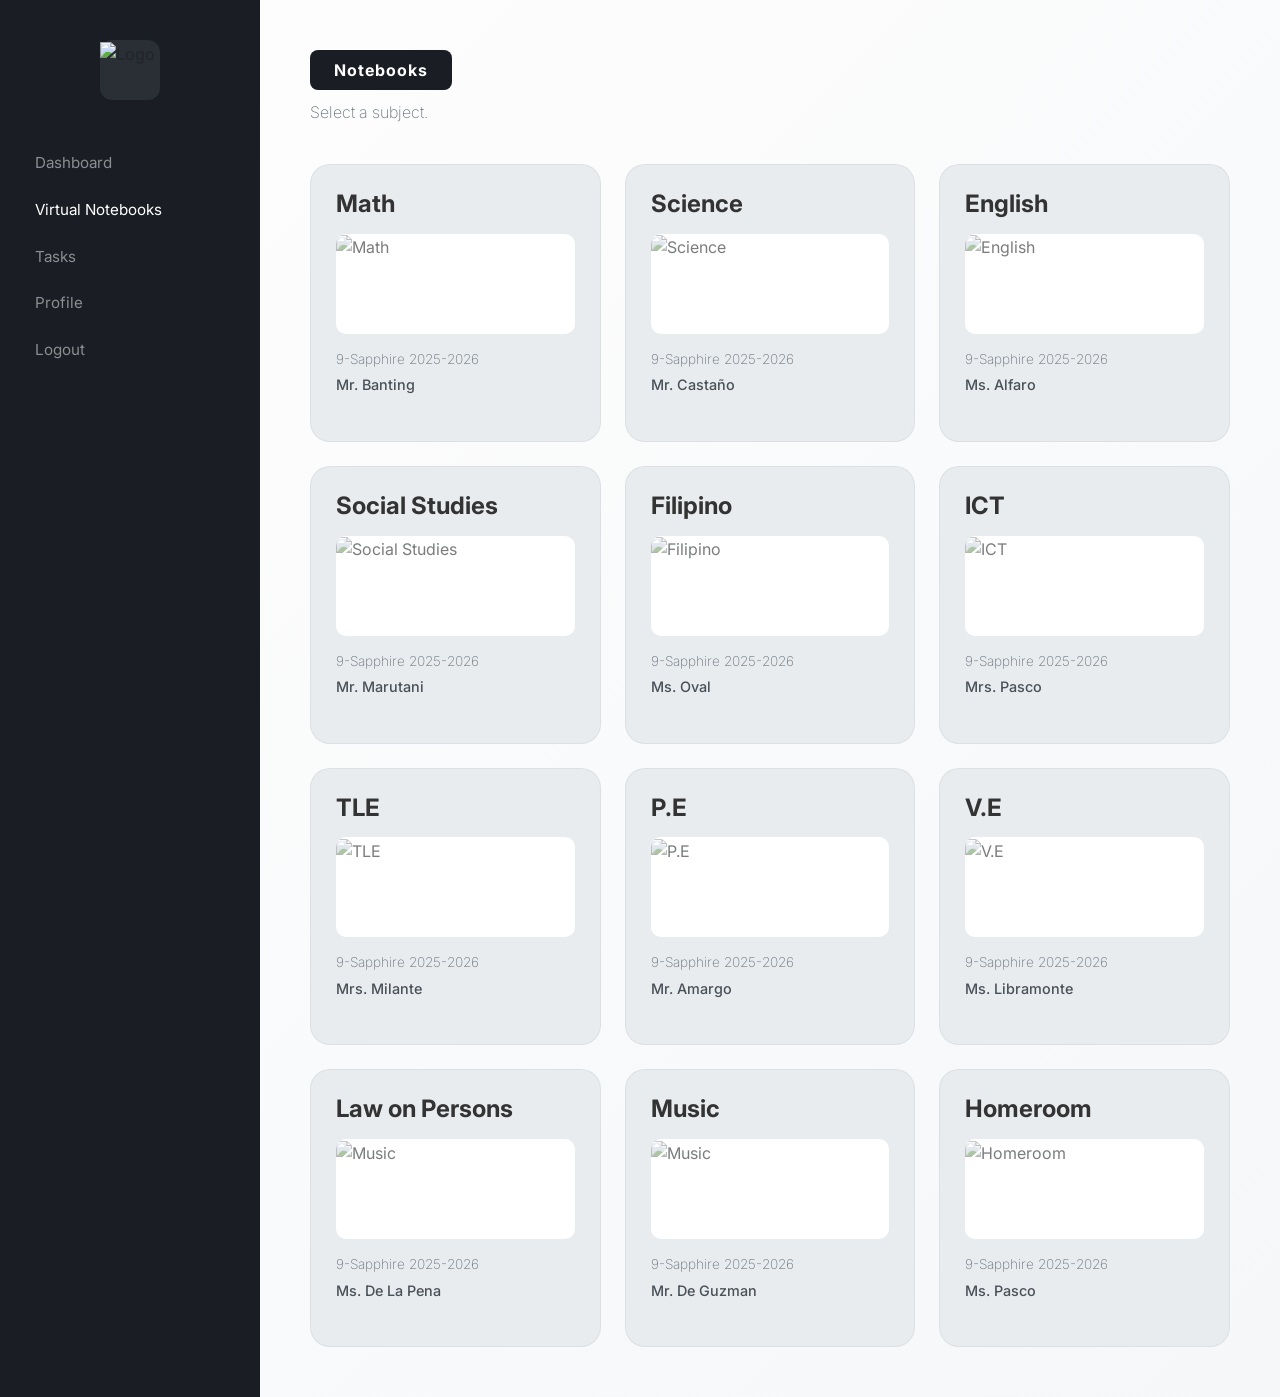
==== notebook.html @ a8806716 "Add files via upload" ====
<!DOCTYPE html>
<html lang="en">
<head>
    <meta charset="UTF-8">
    <meta name="viewport" content="width=device-width, initial-scale=1.0">
    <title>Q4-Skillstest</title>

    <link href="https://cdn.jsdelivr.net/npm/bootstrap@5.3.8/dist/css/bootstrap.min.css" rel="stylesheet" integrity="sha384-sRIl4kxILFvY47J16cr9ZwB07vP4J8+LH7qKQnuqkuIAvNWLzeN8tE5YBujZqJLB" crossorigin="anonymous">
    <script src="https://cdn.jsdelivr.net/npm/bootstrap@5.3.8/dist/js/bootstrap.bundle.min.js" integrity="sha384-HwwvtgBNo3bZJJLYd8oVXjrBZt8cqVSpeBNS5n7C8IVInixGAoxmnlMuBnhbgrkm" crossorigin="anonymous"></script>

    <link rel="preconnect" href="https://fonts.gstatic.com" crossorigin>
	<link href="https://fonts.googleapis.com/css2?family=Archivo+Black&display=swap" rel="stylesheet">

	<link rel="preconnect" href="https://fonts.googleapis.com">
	<link rel="preconnect" href="https://fonts.gstatic.com" crossorigin>
	<link href="https://fonts.googleapis.com/css2?family=Inter:ital,opsz,wght@0,14..32,100..900;1,14..32,100..900&display=swap" rel="stylesheet">

    <link rel="stylesheet" href="styles.css">
</head>
<body>

<div class="dashboard-wrapper">
    <nav class="sidebar">
        <div class="sidebar-logo">
            <img src="https://encrypted-tbn0.gstatic.com/images?q=tbn:ANd9GcTlTODfWGPrd0KvUDxOEW738runiOLtuLNiwA&s" alt="Logo" class="img-fluid">
        </div>
        <ul class="nav flex-column">
            <li class="nav-item"><a class="nav-link" href="#">Dashboard</a></li>
            <li class="nav-item"><a class="nav-link active" href="#">Virtual Notebooks</a></li>
            <li class="nav-item"><a class="nav-link" href="#">Tasks</a></li>
            <li class="nav-item"><a class="nav-link" href="#">Profile</a></li>
            <li class="nav-item"><a class="nav-link" href="#">Logout</a></li>
        </ul>
    </nav>

    <main class="main-content">
        <div class="header-tag">Notebooks</div>
        <p class="subtitle">Select a subject.</p>
        
        <div class="row g-4">

            <div class="col-md-4">
                <div class="subject-card">

                    <h5 class="subject-title">Math</h5>
            
                    <div class="card-banner-wrapper">
                        <img src="https://cdn.prod.website-files.com/6744bdb342b0a7660e7b7c7d/6834cbb655e09ee0008f6474_67df5face1f96bebc07f8f2b_3b23b533-c408-4380-bce6-0820b89131e9_math-on-board.webp" alt="Math">
                    </div>

                    <p class="section-info">9-Sapphire 2025-2026</p>
                    <p class="teacher-name">Mr. Banting</p>
                </div>
            </div>

            <div class="col-md-4">
                <div class="subject-card">

                    <h5 class="subject-title">Science</h5>

                    <div class="card-banner-wrapper">
                        <img src="https://images.ctfassets.net/pc40tpn1u6ef/3A8AOys7Z2vv6dqUM486C0/77aa8f2d89b518a8ce6ea4dfca3e254d/Physics_canva.jpg?w=828&q=75" alt="Science">
                    </div>

                    <p class="section-info">9-Sapphire 2025-2026</p>
                    <p class="teacher-name">Mr. Castaño</p>
                </div>
            </div>

            <div class="col-md-4">
                <div class="subject-card">

                    <h5 class="subject-title">English</h5>

                    <div class="card-banner-wrapper">
                        <img src="https://encrypted-tbn0.gstatic.com/images?q=tbn:ANd9GcQt-soFmhRoyn_jGPjVuAws3nlWvtjeUHln3Q&s" alt="English">
                    </div>

                    <p class="section-info">9-Sapphire 2025-2026</p>
                    <p class="teacher-name">Ms. Alfaro</p>
                </div>
            </div>

            <div class="col-md-4">
                <div class="subject-card">

                    <h5 class="subject-title">Social Studies</h5>

                    <div class="card-banner-wrapper">
                        <img src="https://www.alleducationschools.com/wp-content/uploads/2021/12/careers-social-studies-teacher-new-930x500-1.jpg" alt="Social Studies">
                    </div>

                    <p class="section-info">9-Sapphire 2025-2026</p>
                    <p class="teacher-name">Mr. Marutani</p>
                </div>
            </div>

            <div class="col-md-4">
                <div class="subject-card">

                    <h5 class="subject-title">Filipino</h5>

                    <div class="card-banner-wrapper">
                        <img src="https://i0.wp.com/englishmajors2016.wordpress.com/wp-content/uploads/2016/12/fi-buwan-ng-wika.jpg?fit=1200%2C860&ssl=1" alt="Filipino">
                    </div>

                    <p class="section-info">9-Sapphire 2025-2026</p>
                    <p class="teacher-name">Ms. Oval</p>
                </div>
            </div>

            <div class="col-md-4">
                <div class="subject-card">

                    <h5 class="subject-title">ICT</h5>

                    <div class="card-banner-wrapper">
                        <img src="https://ccitraining.edu/wp-content/uploads/2024/01/Difference-Between-ICT-and-IT.webp" alt="ICT">
                    </div>

                    <p class="section-info">9-Sapphire 2025-2026</p>
                    <p class="teacher-name">Mrs. Pasco</p>
                </div>
            </div>

            <div class="col-md-4">
                <div class="subject-card">

                    <h5 class="subject-title">TLE</h5>

                    <div class="card-banner-wrapper">
                        <img src="https://www.health.com/thmb/wfkIOj5dW5H6QLhXqEFHw87ow08=/1500x0/filters:no_upscale():max_bytes(150000):strip_icc()/Health-GettyImages-1477430966-506a007e48744d5488a6ee1c0b729134.jpg" alt="TLE">
                    </div>

                    <p class="section-info">9-Sapphire 2025-2026</p>
                    <p class="teacher-name">Mrs. Milante</p>
                </div>
            </div>

            <div class="col-md-4">
                <div class="subject-card">

                    <h5 class="subject-title">P.E</h5>

                    <div class="card-banner-wrapper">
                        <img src="https://encrypted-tbn0.gstatic.com/images?q=tbn:ANd9GcTjeIDiytXzG3df2aiSRlupf2Zo33hjsmIL_g&s" alt="P.E">
                    </div>

                    <p class="section-info">9-Sapphire 2025-2026</p>
                    <p class="teacher-name">Mr. Amargo</p>
                </div>
            </div>

            <div class="col-md-4">
                <div class="subject-card">

                    <h5 class="subject-title">V.E</h5>

                    <div class="card-banner-wrapper">
                        <img src="https://encrypted-tbn0.gstatic.com/images?q=tbn:ANd9GcQjoqpDVDV2qHbqSGe0nbgnyDwd-XyxUodXvA&s" alt="V.E">
                    </div>

                    <p class="section-info">9-Sapphire 2025-2026</p>
                    <p class="teacher-name">Ms. Libramonte</p>
                </div>
            </div>

            <div class="col-md-4">
                <div class="subject-card">

                    <h5 class="subject-title">Law on Persons</h5>

                    <div class="card-banner-wrapper">
                        <img src="https://static.wixstatic.com/media/1cd646_ae7f0376474742e4ac9a0dee2f3f5a5d~mv2_d_2508_1672_s_2.jpg/v1/fill/w_1000,h_667,al_c,q_85,usm_0.66_1.00_0.01/1cd646_ae7f0376474742e4ac9a0dee2f3f5a5d~mv2_d_2508_1672_s_2.jpg" alt="Music">
                    </div>

                    <p class="section-info">9-Sapphire 2025-2026</p>
                    <p class="teacher-name">Ms. De La Pena</p>
                </div>
            </div>

            <div class="col-md-4">
                <div class="subject-card">

                    <h5 class="subject-title">Music</h5>

                    <div class="card-banner-wrapper">
                        <img src="https://encrypted-tbn0.gstatic.com/images?q=tbn:ANd9GcRY1iHEtGpPZPkn7NyTN-MvFW936EUuBZ-vVA&s" alt="Music">
                    </div>

                    <p class="section-info">9-Sapphire 2025-2026</p>
                    <p class="teacher-name">Mr. De Guzman</p>
                </div>
            </div>

            <div class="col-md-4">
                <div class="subject-card">

                    <h5 class="subject-title">Homeroom</h5>

                    <div class="card-banner-wrapper">
                        <img src="https://media.istockphoto.com/id/802722140/vector/homeroom-school-and-education-vector-icons-on-chalkboard.jpg?s=170x170&k=20&c=dox7KmJ2Rj3NZ_GzwfUtGkRg-UxTCppb78LkqIQfPjQ=" alt="Homeroom">
                    </div>

                    <p class="section-info">9-Sapphire 2025-2026</p>
                    <p class="teacher-name">Ms. Pasco</p>
                </div>
            </div>


            
        </div>
    </main>
</div>

</body>
</html>
---- styles.css ----
body {
    font-family: 'Inter', sans-serif;
    background-color: #1a1d23;
    margin: 0;
    overflow-x: hidden;
}

.dashboard-wrapper {
    display: flex;
    min-height: 100vh;
}

.sidebar {
    width: 260px;
    background-color: #1a1d23;
    padding: 40px 20px;
    flex-shrink: 0;
}

.sidebar-logo {
    width: 60px;
    height: 60px;
    background: #2a2e35; 
    margin: 0 auto 40px auto;
    border-radius: 12px;
}

.sidebar .nav-link {
    color: #8a8d91;
    font-size: 0.95rem;
    padding: 12px 15px;
    transition: 0.3s;
}

.sidebar .nav-link:hover, 
.sidebar .nav-link.active {
    color: #ffffff;
}
.main-content {
    flex-grow: 1;
    padding: 50px;
    background-image: linear-gradient(135deg, #fdfdfd 0%, #f5f7f9 100%);
}

.header-tag {
    background-color: #1a1d23;
    color: white;
    display: inline-block;
    padding: 8px 24px;
    border-radius: 8px;
    font-weight: 700;
    letter-spacing: 1px;
    margin-bottom: 10px;
}

.subtitle {
    color: #6c757d;
    margin-bottom: 40px;
}

.subject-card {
    background-color: #e9ecef;
    border-radius: 20px;
    padding: 25px;
    height: 100%;
    transition: transform 0.2s ease;
    border: 1px solid rgba(0,0,0,0.05);
}

.subject-card:hover {
    transform: translateY(-5px);
}

.subject-title {
    font-weight: 700;
    font-size: 1.5rem;
    margin-bottom: 15px;
    color: #333;
}

.card-banner-wrapper {
    width: 100%;
    height: 100px;
    background: #fff;
    border-radius: 10px;
    overflow: hidden;
    margin-bottom: 15px;
}

.card-banner-wrapper img {
    width: 100%;
    height: 100%;
    object-fit: cover;
    filter: grayscale(50%); 
    opacity: 0.6;
}

.section-info {
    font-size: 0.85rem;
    color: #6c757d;
    margin-bottom: 5px;
}

.teacher-name {
    font-size: 0.9rem;
    font-weight: 500;
    color: #495057;
    margin-bottom: 20px;
}

h1 {
            color: rgb(255, 255, 255);
            font-family: "Archivo Black", sans-serif;
}

h2 {
			color: #ffffff;
			font-family: "Archivo Black", sans-serif;
			font-weight: 400;
			text-align: center;

		}

h3 {
			color: #ffffff;	
			font-family: "Archivo Black", sans-serif;
			font-weight: 400;
		    
		}

p {
			color: rgb(255, 255, 255);
			font-family: "Inter", sans-serif;
		    font-optical-sizing: auto;
		    font-weight: 200;
		    font-style: "Inter", sans-serif;
        }

.col-md-6 {
	background-color: rgb(61, 62, 63);
	padding: 50px;
	border-radius: 10px;
	margin: 50px auto; 
}

.button-type {
    background-color: #05254f;
    color: rgb(43, 73, 143);
    font-family: "Inter", sans-serif;
    font-weight: 200;
    border: none;
    padding: 10px 20px;
    border-radius: 5px;
    cursor: pointer;
	width: 30%;
}
image {
    width: 100%;
    height: auto;
    
}
.col-md-3 {
	background-color: rgb(26, 26, 29);
	padding: 20px;
	border-radius: 10px;
	margin: 50px;
}
.col-md-5 {
	background-color: rgb(26, 26, 29);
	padding: 20px;
	border-radius: 10px;
	margin: 50px;
}
label {
    color: rgb(255, 255, 255);
    font-family: "Inter", sans-serif;
    font-weight: 200;
    display: block;
    margin-bottom: 5px;
    text-align: center; 
}
input {
	width: 100%;
	padding: 10px;
	border: 1px solid #ccc;
	border-radius: 5px;
}
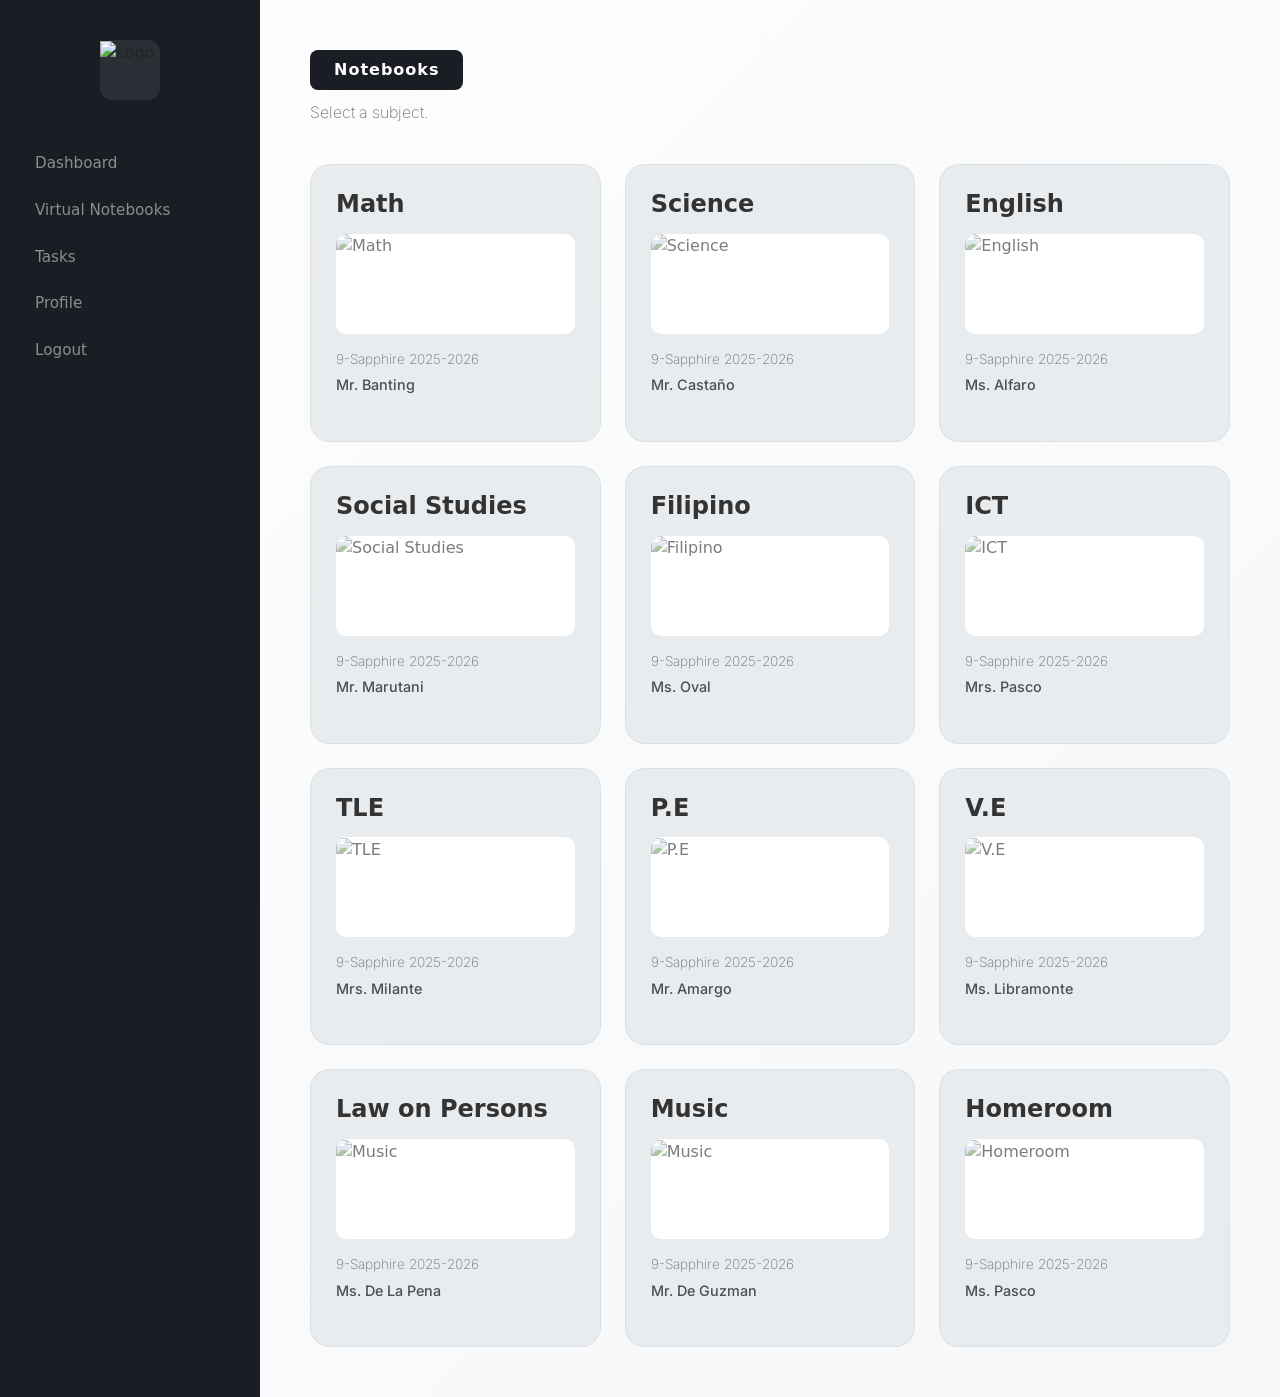
==== commit b47f273d: "Update sidebar navigation links in notebook.html" ====
--- a/notebook.html
+++ b/notebook.html
@@ -24,12 +24,12 @@
         <div class="sidebar-logo">
             <img src="https://encrypted-tbn0.gstatic.com/images?q=tbn:ANd9GcTlTODfWGPrd0KvUDxOEW738runiOLtuLNiwA&s" alt="Logo" class="img-fluid">
         </div>
-        <ul class="nav flex-column">
-            <li class="nav-item"><a class="nav-link" href="#">Dashboard</a></li>
-            <li class="nav-item"><a class="nav-link active" href="#">Virtual Notebooks</a></li>
-            <li class="nav-item"><a class="nav-link" href="#">Tasks</a></li>
-            <li class="nav-item"><a class="nav-link" href="#">Profile</a></li>
-            <li class="nav-item"><a class="nav-link" href="#">Logout</a></li>
+       <ul class="nav flex-column">
+                <li class="nav-item"><a class="nav-link" href="dashboard.html">Dashboard</a></li>
+                <li class="nav-item"><a class="nav-link" href="notebook.html">Virtual Notebooks</a></li>
+                <li class="nav-item"><a class="nav-link" href="tasks.html">Tasks</a></li>
+                <li class="nav-item"><a class="nav-link" href="profile.html">Profile</a></li>
+                <li class="nav-item"><a class="nav-link" href="logout.html">Logout</a></li>
         </ul>
     </nav>
 
@@ -214,4 +214,4 @@
 </div>
 
 </body>
-</html>+</html>
--- a/styles.css
+++ b/styles.css
@@ -1,187 +1,152 @@
-body {
-    font-family: 'Inter', sans-serif;
-    background-color: #1a1d23;
-    margin: 0;
-    overflow-x: hidden;
-}
-
-.dashboard-wrapper {
-    display: flex;
-    min-height: 100vh;
-}
-
-.sidebar {
-    width: 260px;
-    background-color: #1a1d23;
-    padding: 40px 20px;
-    flex-shrink: 0;
-}
-
-.sidebar-logo {
-    width: 60px;
-    height: 60px;
-    background: #2a2e35; 
-    margin: 0 auto 40px auto;
-    border-radius: 12px;
-}
-
-.sidebar .nav-link {
-    color: #8a8d91;
-    font-size: 0.95rem;
-    padding: 12px 15px;
-    transition: 0.3s;
-}
-
-.sidebar .nav-link:hover, 
-.sidebar .nav-link.active {
-    color: #ffffff;
-}
-.main-content {
-    flex-grow: 1;
-    padding: 50px;
-    background-image: linear-gradient(135deg, #fdfdfd 0%, #f5f7f9 100%);
-}
-
-.header-tag {
-    background-color: #1a1d23;
-    color: white;
-    display: inline-block;
-    padding: 8px 24px;
-    border-radius: 8px;
-    font-weight: 700;
-    letter-spacing: 1px;
-    margin-bottom: 10px;
-}
-
-.subtitle {
-    color: #6c757d;
-    margin-bottom: 40px;
-}
-
-.subject-card {
-    background-color: #e9ecef;
-    border-radius: 20px;
-    padding: 25px;
-    height: 100%;
-    transition: transform 0.2s ease;
-    border: 1px solid rgba(0,0,0,0.05);
-}
-
-.subject-card:hover {
-    transform: translateY(-5px);
-}
-
-.subject-title {
-    font-weight: 700;
-    font-size: 1.5rem;
-    margin-bottom: 15px;
-    color: #333;
-}
-
-.card-banner-wrapper {
-    width: 100%;
-    height: 100px;
-    background: #fff;
-    border-radius: 10px;
-    overflow: hidden;
-    margin-bottom: 15px;
-}
-
-.card-banner-wrapper img {
-    width: 100%;
-    height: 100%;
-    object-fit: cover;
-    filter: grayscale(50%); 
-    opacity: 0.6;
-}
-
-.section-info {
-    font-size: 0.85rem;
-    color: #6c757d;
-    margin-bottom: 5px;
-}
-
-.teacher-name {
-    font-size: 0.9rem;
-    font-weight: 500;
-    color: #495057;
-    margin-bottom: 20px;
-}
-
-h1 {
-            color: rgb(255, 255, 255);
-            font-family: "Archivo Black", sans-serif;
-}
-
-h2 {
-			color: #ffffff;
-			font-family: "Archivo Black", sans-serif;
-			font-weight: 400;
-			text-align: center;
-
-		}
-
-h3 {
-			color: #ffffff;	
-			font-family: "Archivo Black", sans-serif;
-			font-weight: 400;
-		    
-		}
-
-p {
-			color: rgb(255, 255, 255);
-			font-family: "Inter", sans-serif;
-		    font-optical-sizing: auto;
-		    font-weight: 200;
-		    font-style: "Inter", sans-serif;
-        }
-
-.col-md-6 {
-	background-color: rgb(61, 62, 63);
-	padding: 50px;
-	border-radius: 10px;
-	margin: 50px auto; 
-}
-
-.button-type {
-    background-color: #05254f;
-    color: rgb(43, 73, 143);
-    font-family: "Inter", sans-serif;
-    font-weight: 200;
-    border: none;
-    padding: 10px 20px;
-    border-radius: 5px;
-    cursor: pointer;
-	width: 30%;
-}
-image {
-    width: 100%;
-    height: auto;
-    
-}
-.col-md-3 {
-	background-color: rgb(26, 26, 29);
-	padding: 20px;
-	border-radius: 10px;
-	margin: 50px;
-}
-.col-md-5 {
-	background-color: rgb(26, 26, 29);
-	padding: 20px;
-	border-radius: 10px;
-	margin: 50px;
-}
-label {
-    color: rgb(255, 255, 255);
-    font-family: "Inter", sans-serif;
-    font-weight: 200;
-    display: block;
-    margin-bottom: 5px;
-    text-align: center; 
-}
-input {
-	width: 100%;
-	padding: 10px;
-	border: 1px solid #ccc;
-	border-radius: 5px;
+.dashboard-wrapper {
+    display: flex;
+    min-height: 100vh;
+}
+
+.sidebar {
+    width: 260px;
+    background-color: #1a1d23;
+    padding: 40px 20px;
+    flex-shrink: 0;
+}
+
+.sidebar-logo {
+    width: 60px;
+    height: 60px;
+    background: #2a2e35; 
+    margin: 0 auto 40px auto;
+    border-radius: 12px;
+}
+
+.sidebar .nav-link {
+    color: #8a8d91;
+    font-size: 0.95rem;
+    padding: 12px 15px;
+    transition: 0.3s;
+}
+
+.sidebar .nav-link:hover, 
+.sidebar .nav-link.active {
+    color: #ffffff;
+}
+.main-content {
+    flex-grow: 1;
+    padding: 50px;
+    background-image: linear-gradient(135deg, #fdfdfd 0%, #f5f7f9 100%);
+}
+
+.header-tag {
+    background-color: #1a1d23;
+    color: white;
+    display: inline-block;
+    padding: 8px 24px;
+    border-radius: 8px;
+    font-weight: 700;
+    letter-spacing: 1px;
+    margin-bottom: 10px;
+}
+
+.subtitle {
+    color: #6c757d;
+    margin-bottom: 40px;
+}
+
+.subject-card {
+    background-color: #e9ecef;
+    border-radius: 20px;
+    padding: 25px;
+    height: 100%;
+    transition: transform 0.2s ease;
+    border: 1px solid rgba(0,0,0,0.05);
+}
+
+.subject-card:hover {
+    transform: translateY(-5px);
+}
+
+.subject-title {
+    font-weight: 700;
+    font-size: 1.5rem;
+    margin-bottom: 15px;
+    color: #333;
+}
+
+.card-banner-wrapper {
+    width: 100%;
+    height: 100px;
+    background: #fff;
+    border-radius: 10px;
+    overflow: hidden;
+    margin-bottom: 15px;
+}
+
+.card-banner-wrapper img {
+    width: 100%;
+    height: 100%;
+    object-fit: cover;
+    filter: grayscale(50%); 
+    opacity: 0.6;
+}
+
+.section-info {
+    font-size: 0.85rem;
+    color: #6c757d;
+    margin-bottom: 5px;
+}
+
+.teacher-name {
+    font-size: 0.9rem;
+    font-weight: 500;
+    color: #495057;
+    margin-bottom: 20px;
+}
+
+p {
+    color: rgb(255, 255, 255);
+    font-family: "Inter", sans-serif;
+    font-optical-sizing: auto;
+    font-weight: 200;
+    font-style: "Inter", sans-serif;
+        }
+
+image {
+    width: 100%;
+    height: auto;
+    
+}
+#col-md-3 {
+    background-color: rgb(26, 26, 29);
+    padding: 20px;
+    border-radius: 10px;
+    margin: 50px;
+}
+
+#col-md-5 {
+    background-color: rgb(26, 26, 29);
+    padding: 20px;
+    border-radius: 10px;
+    margin: 50px;
+}
+
+#col-md-6 {
+    background-color: rgb(61, 62, 63);
+    padding: 50px;
+    border-radius: 10px;
+    margin: 50px auto; 
+}
+
+label {
+    color: rgb(255, 255, 255);
+    font-family: "Inter", sans-serif;
+    font-weight: 200;
+    display: block;
+    margin-bottom: 5px;
+    text-align: center; 
+}
+
+input {
+    width: 100%;
+    padding: 10px;
+    border: 1px solid #ccc;
+    border-radius: 5px;
 }
